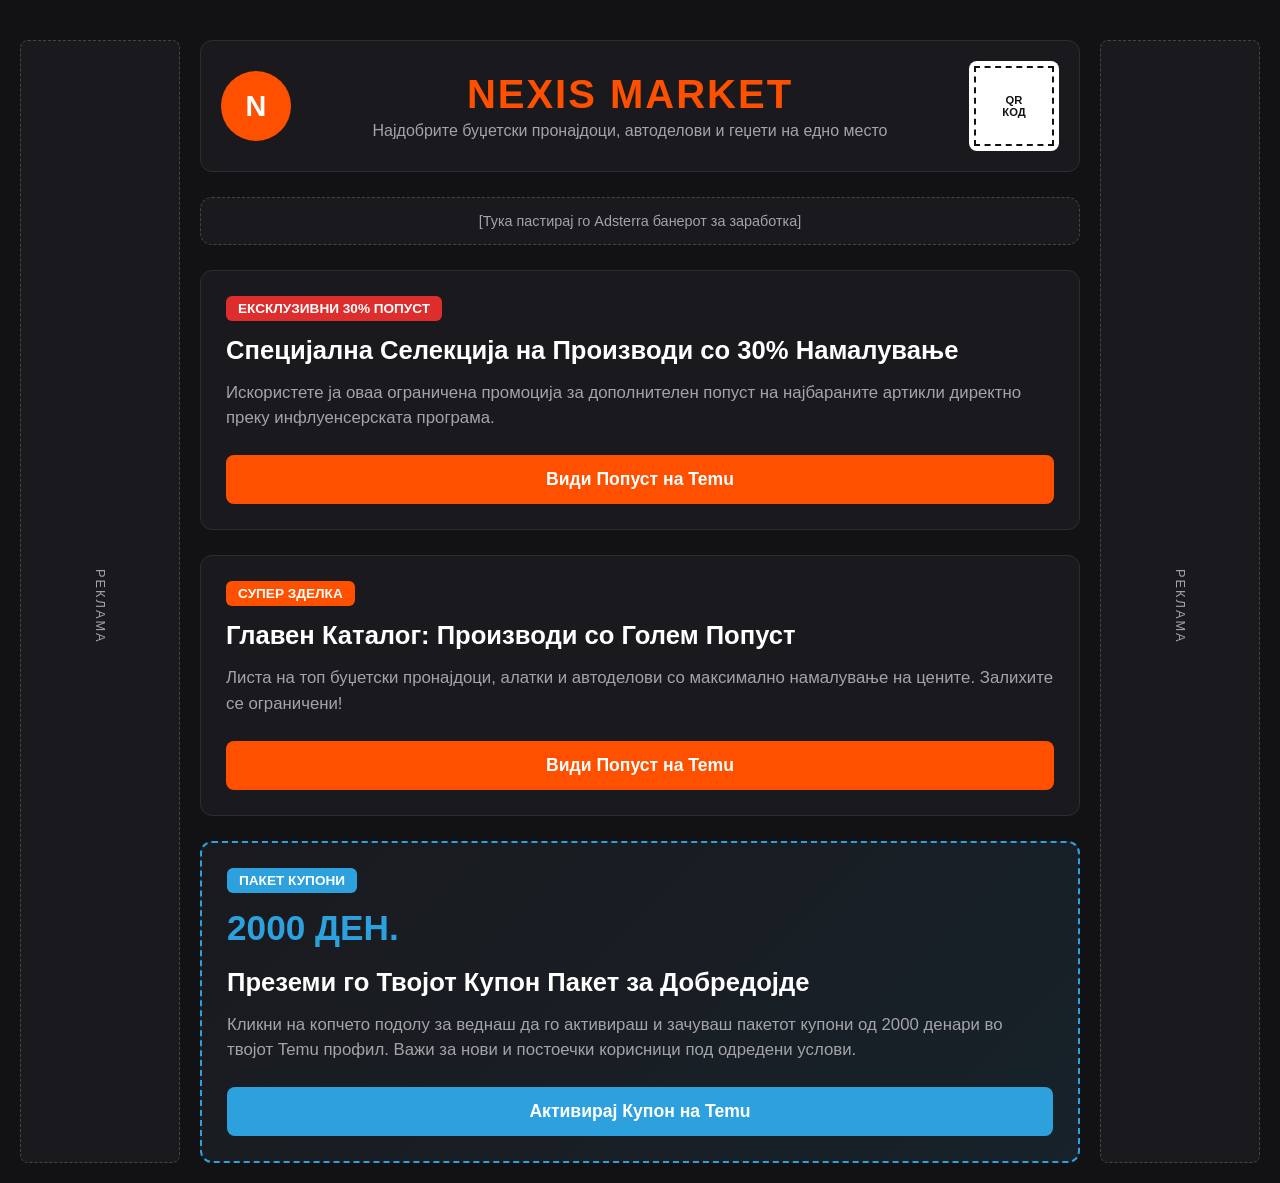
==== index.html @ d6c43f40 "Update index.html" ====
<!DOCTYPE html>
<html lang="mk">
<head>
    <meta charset="UTF-8">
    <meta name="viewport" content="width=device-width, initial-scale=1.0">
    <title>Nexis Market | Најдобрите Буџетски Зделки</title>
    <style>
        * { box-sizing: border-box; margin: 0; padding: 0; font-family: 'Segoe UI', Tahoma, Geneva, Verdana, sans-serif; }
        body { background-color: #121214; color: #ffffff; padding: 20px; display: flex; flex-direction: column; align-items: center; }
        
        /* Главна мрежа според скицата (Лево Реклама - Средина Содржина - Десно Реклама) */
        .page-layout { display: grid; grid-template-columns: 160px 1fr 160px; max-width: 1300px; width: 100%; gap: 20px; margin-top: 20px; }
        
        /* Странични реклами (Vertical Skyscraper) */
        .side-ad { width: 160px; min-height: 600px; background-color: #1a1a1e; border: 1px dashed #444; border-radius: 8px; display: flex; justify-content: center; padding-top: 20px; }
        .side-ad-title { color: #a4a4a8; font-size: 0.8rem; text-transform: uppercase; letter-spacing: 2px; writing-mode: vertical-rl; text-orientation: mixed; margin-bottom: 10px; align-self: center; }

        /* Централен контејнер */
        .main-content { display: flex; flex-direction: column; gap: 25px; }

        /* Хедер Секција (Лого - Текст - QR Код) */
        header { display: flex; justify-content: space-between; align-items: center; background-color: #1a1a1e; padding: 20px; border-radius: 12px; border: 1px solid #2c2c35; }
        .logo-placeholder { width: 70px; height: 70px; background-color: #ff5000; border-radius: 50%; display: flex; justify-content: center; align-items: center; font-size: 1.8rem; font-weight: bold; color: white; }
        .header-text { text-align: center; flex-grow: 1; padding: 0 20px; }
        .header-text h1 { font-size: 2.5rem; color: #ff5000; font-weight: bold; letter-spacing: 2px; }
        .header-text p { color: #a4a4a8; margin-top: 5px; font-size: 1rem; }
        .qr-placeholder { width: 90px; height: 90px; background-color: #fff; border-radius: 8px; display: flex; flex-direction: column; justify-content: center; align-items: center; padding: 5px; cursor: pointer; }
        .qr-box { width: 100%; height: 100%; border: 2px dashed #121214; display: flex; justify-content: center; align-items: center; color: #121214; font-size: 0.7rem; font-weight: bold; text-align: center; }

        /* Секција за Хоризонтален Банер под Хедерот */
        .top-banner-space { width: 100%; background-color: #1a1a1e; border: 1px dashed #444; border-radius: 12px; padding: 15px; text-align: center; color: #a4a4a8; font-size: 0.9rem; }

        /* Картички за Производи и Промоции */
        .promo-card { background-color: #1a1a1e; border-radius: 12px; border: 1px solid #2c2c35; overflow: hidden; transition: transform 0.2s, border-color 0.2s; display: flex; flex-direction: column; }
        .promo-card:hover { transform: translateY(-3px); border-color: #ff5000; }
        .promo-body { padding: 25px; display: flex; flex-direction: column; gap: 15px; }
        
        .badge-30 { background-color: #de2d2d; color: white; padding: 5px 12px; font-weight: bold; border-radius: 6px; align-self: flex-start; text-transform: uppercase; font-size: 0.85rem; }
        .badge-hot { background-color: #ff5000; color: white; padding: 5px 12px; font-weight: bold; border-radius: 6px; align-self: flex-start; text-transform: uppercase; font-size: 0.85rem; }
        .badge-coupon { background-color: #2da1de; color: white; padding: 5px 12px; font-weight: bold; border-radius: 6px; align-self: flex-start; text-transform: uppercase; font-size: 0.85rem; }

        .promo-title { font-size: 1.6rem; font-weight: bold; color: #ffffff; }
        .promo-desc { color: #a4a4a8; font-size: 1.05rem; line-height: 1.5; }
        
        .btn-temu { display: block; text-align: center; background-color: #ff5000; color: white; text-decoration: none; padding: 14px; border-radius: 8px; font-weight: bold; font-size: 1.1rem; transition: background 0.2s; margin-top: 10px; }
        .btn-temu:hover { background-color: #e04500; }

        /* Купон Секција Специјален Стил */
        .coupon-box { border: 2px dashed #2da1de; background: linear-gradient(135deg, #1a1a1e 0%, #17222a 100%); }
        .coupon-amount { font-size: 2.2rem; color: #2da1de; font-weight: bold; margin-bottom: 5px; }

        /* Респонзивност за мобилни уреди */
        @media (max-width: 900px) {
            .page-layout { grid-template-columns: 1fr; }
            .side-ad { display: none; }
            header { flex-direction: column; gap: 15px; text-align: center; }
        }
    </style>
</head>
<body>

    <div class="page-layout">

        <!-- ЛЕВА РЕКЛАМА (Пастирај 160x600 Adsterra код тука) -->
        <div class="side-ad">
            <div class="side-ad-title">РЕКЛАМА</div>
            <!-- ТУКА СТАВИ ЛЕВА РЕКЛАМА ОД ADSTERRA -->
        </div>

        <!-- ЦЕНТРАЛЕН ДЕЛ СО ТВОИТЕ ПРОМОЦИИ -->
        <div class="main-content">
            
            <!-- ХЕДЕР (ЛОГО, НАСЛОВ, QR КОД) -->
            <header>
                <div class="logo-placeholder">N</div>
                <div class="header-text">
                    <h1>NEXIS MARKET</h1>
                    <p>Најдобрите буџетски пронајдоци, автоделови и геџети на едно место</p>
                </div>
                <div class="qr-placeholder" title="Скенирај со телефон">
                    <div class="qr-box">QR<br>КОД</div>
                </div>
            </header>

            <!-- ГОРЕН ХОРИЗОНТАЛЕН БАНЕР (Твојот 300x250 или уште подобро некој нов 728x90) -->
            <div class="top-banner-space">
                <p>[Тука пастирај го Adsterra банерот за заработка]</p>
                <!-- Ако сакаш, тука можеш да го пастираш твојот 300x250 банер што ми го прати претходно -->
            </div>

            <!-- 1. ПРОИЗВОД СО 30% ПОПУСТ -->
            <div class="promo-card">
                <div class="promo-body">
                    <span class="badge-30">Ексклузивни 30% Попуст</span>
                    <h2 class="promo-title">Специјална Селекција на Производи со 30% Намалување</h2>
                    <p class="promo-desc">Искористете ја оваа ограничена промоција за дополнителен попуст на најбараните артикли директно преку инфлуенсерската програма.</p>
                    <a href="https://temu.to/k/e9hi8f5cd44" target="_blank" class="btn-temu">Види Попуст на Temu</a>
                </div>
            </div>

            <!-- 2. ПРОИЗВОДИ СО ГОЛЕМ ПОПУСТ -->
            <div class="promo-card">
                <div class="promo-body">
                    <span class="badge-hot">Супер Зделка</span>
                    <h2 class="promo-title">Главен Каталог: Производи со Голем Попуст</h2>
                    <p class="promo-desc">Листа на топ буџетски пронајдоци, алатки и автоделови со максимално намалување на цените. Залихите се ограничени!</p>
                    <a href="https://temu.to/k/erouig5xth2" target="_blank" class="btn-temu">Види Попуст на Temu</a>
                </div>
            </div>

            <!-- 3. КУПОН ОД 2000 ДЕНАРИ -->
            <div class="promo-card coupon-box">
                <div class="promo-body">
                    <span class="badge-coupon">Пакет Купони</span>
                    <div class="coupon-amount">2000 ДЕН.</div>
                    <h2 class="promo-title">Преземи го Твојот Купон Пакет за Добредојде</h2>
                    <p class="promo-desc">Кликни на копчето подолу за веднаш да го активираш и зачуваш пакетот купони од 2000 денари во твојот Temu профил. Важи за нови и постоечки корисници под одредени услови.</p>
                    <a href="https://temu.to/k/evn2o6ohc6a" target="_blank" class="btn-temu" style="background-color: #2da1de;">Активирај Купон на Temu</a>
                </div>
            </div>

        </div>

        <!-- ДЕСНА РЕКЛАМА (Пастирај 160x600 Adsterra код тука) -->
        <div class="side-ad">
            <div class="side-ad-title">РЕКЛАМА</div>
            <!-- ТУКА СТАВИ ДЕСНА РЕКЛАМА ОД ADSTERRA -->
        </div>

    </div>

</body>
</html>
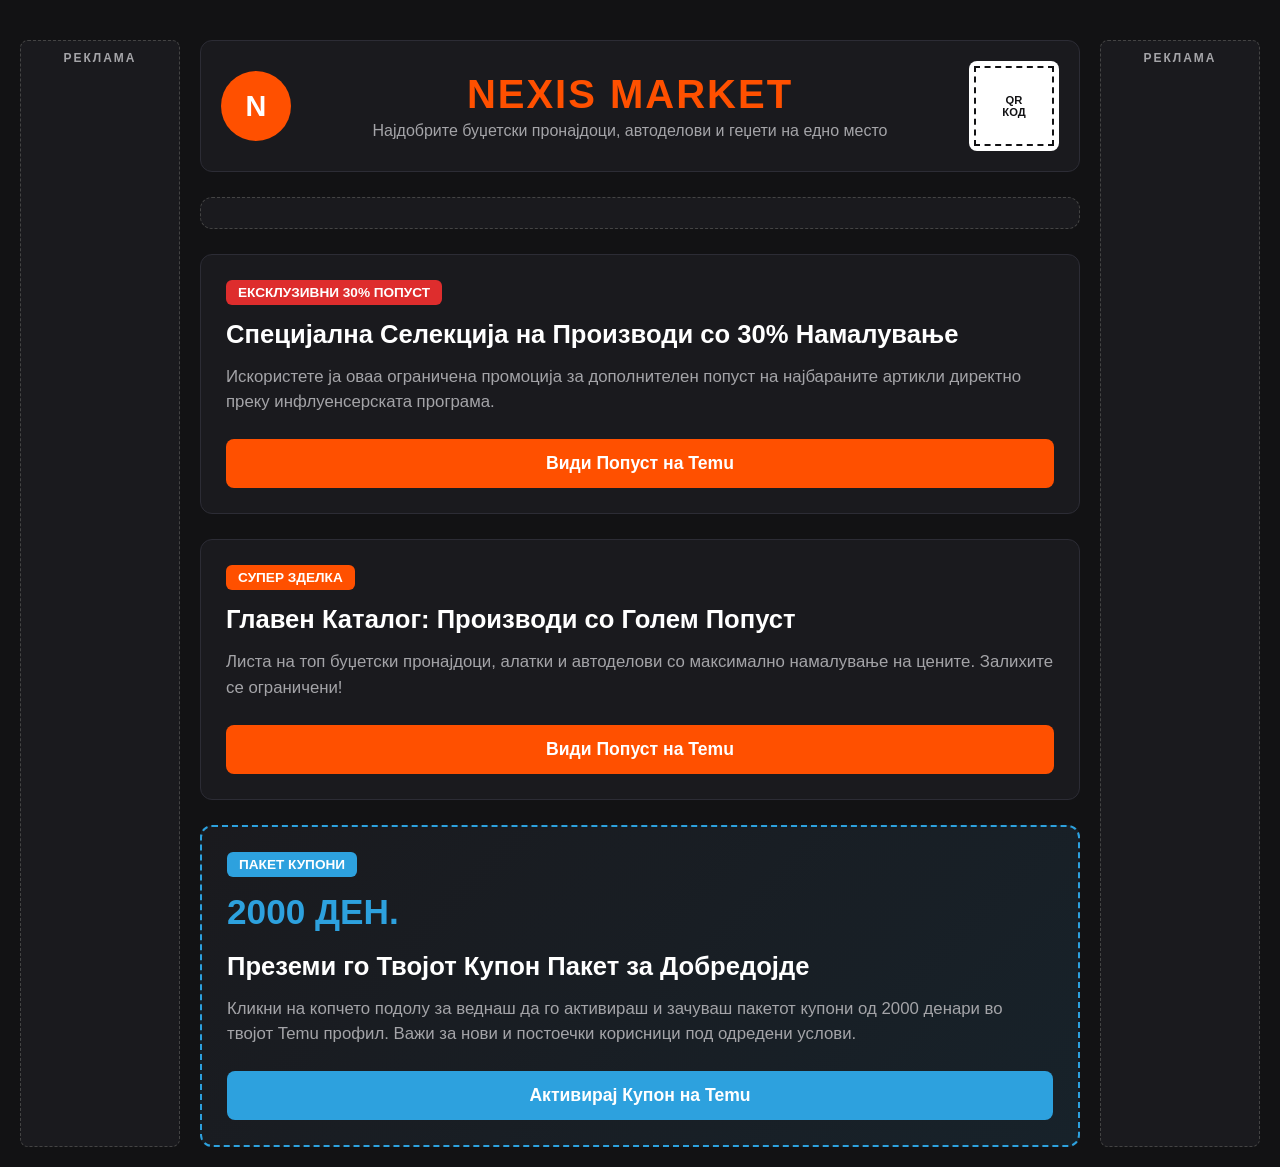
==== commit 0e6c45af: "Update index.html" ====
--- a/index.html
+++ b/index.html
@@ -8,12 +8,12 @@
         * { box-sizing: border-box; margin: 0; padding: 0; font-family: 'Segoe UI', Tahoma, Geneva, Verdana, sans-serif; }
         body { background-color: #121214; color: #ffffff; padding: 20px; display: flex; flex-direction: column; align-items: center; }
         
-        /* Главна мрежа според скицата (Лево Реклама - Средина Содржина - Десно Реклама) */
+        /* Главна мрежа (Лево Реклама - Средина Содржина - Десно Реклама) */
         .page-layout { display: grid; grid-template-columns: 160px 1fr 160px; max-width: 1300px; width: 100%; gap: 20px; margin-top: 20px; }
         
-        /* Странични реклами (Vertical Skyscraper) */
-        .side-ad { width: 160px; min-height: 600px; background-color: #1a1a1e; border: 1px dashed #444; border-radius: 8px; display: flex; justify-content: center; padding-top: 20px; }
-        .side-ad-title { color: #a4a4a8; font-size: 0.8rem; text-transform: uppercase; letter-spacing: 2px; writing-mode: vertical-rl; text-orientation: mixed; margin-bottom: 10px; align-self: center; }
+        /* Странични реклами */
+        .side-ad { width: 160px; min-height: 300px; background-color: #1a1a1e; border: 1px dashed #444; border-radius: 8px; display: flex; flex-direction: column; align-items: center; padding: 10px 0; }
+        .side-ad-title { color: #a4a4a8; font-size: 0.75rem; text-transform: uppercase; letter-spacing: 2px; margin-bottom: 10px; font-weight: bold; }
 
         /* Централен контејнер */
         .main-content { display: flex; flex-direction: column; gap: 25px; }
@@ -61,10 +61,19 @@
 
     <div class="page-layout">
 
-        <!-- ЛЕВА РЕКЛАМА (Пастирај 160x600 Adsterra код тука) -->
+        <!-- ЛЕВА РЕКЛАМА (160x300) -->
         <div class="side-ad">
             <div class="side-ad-title">РЕКЛАМА</div>
-            <!-- ТУКА СТАВИ ЛЕВА РЕКЛАМА ОД ADSTERRA -->
+            <script>
+                atOptions = {
+                    'key' : '50c36c4341c67f6776a26a78b0d38a5a',
+                    'format' : 'iframe',
+                    'height' : 300,
+                    'width' : 160,
+                    'params' : {}
+                };
+            </script>
+            <script src="https://www.highperformanceformat.com/50c36c4341c67f6776a26a78b0d38a5a/invoke.js"></script>
         </div>
 
         <!-- ЦЕНТРАЛЕН ДЕЛ СО ТВОИТЕ ПРОМОЦИИ -->
@@ -82,10 +91,18 @@
                 </div>
             </header>
 
-            <!-- ГОРЕН ХОРИЗОНТАЛЕН БАНЕР (Твојот 300x250 или уште подобро некој нов 728x90) -->
+            <!-- ГОРЕН ХОРИЗОНТАЛЕН БАНЕР (Твојот стар 300x250 банер) -->
             <div class="top-banner-space">
-                <p>[Тука пастирај го Adsterra банерот за заработка]</p>
-                <!-- Ако сакаш, тука можеш да го пастираш твојот 300x250 банер што ми го прати претходно -->
+                <script>
+                    atOptions = {
+                        'key' : '77e0321e20f155e33fae6f46d18e6517',
+                        'format' : 'iframe',
+                        'height' : 250,
+                        'width' : 300,
+                        'params' : {}
+                    };
+                </script>
+                <script src="https://www.highperformanceformat.com/77e0321e20f155e33fae6f46d18e6517/invoke.js"></script>
             </div>
 
             <!-- 1. ПРОИЗВОД СО 30% ПОПУСТ -->
@@ -121,10 +138,19 @@
 
         </div>
 
-        <!-- ДЕСНА РЕКЛАМА (Пастирај 160x600 Adsterra код тука) -->
+        <!-- ДЕСНА РЕКЛАМА (160x300) -->
         <div class="side-ad">
             <div class="side-ad-title">РЕКЛАМА</div>
-            <!-- ТУКА СТАВИ ДЕСНА РЕКЛАМА ОД ADSTERRA -->
+            <script>
+                atOptions = {
+                    'key' : '50c36c4341c67f6776a26a78b0d38a5a',
+                    'format' : 'iframe',
+                    'height' : 300,
+                    'width' : 160,
+                    'params' : {}
+                };
+            </script>
+            <script src="https://www.highperformanceformat.com/50c36c4341c67f6776a26a78b0d38a5a/invoke.js"></script>
         </div>
 
     </div>
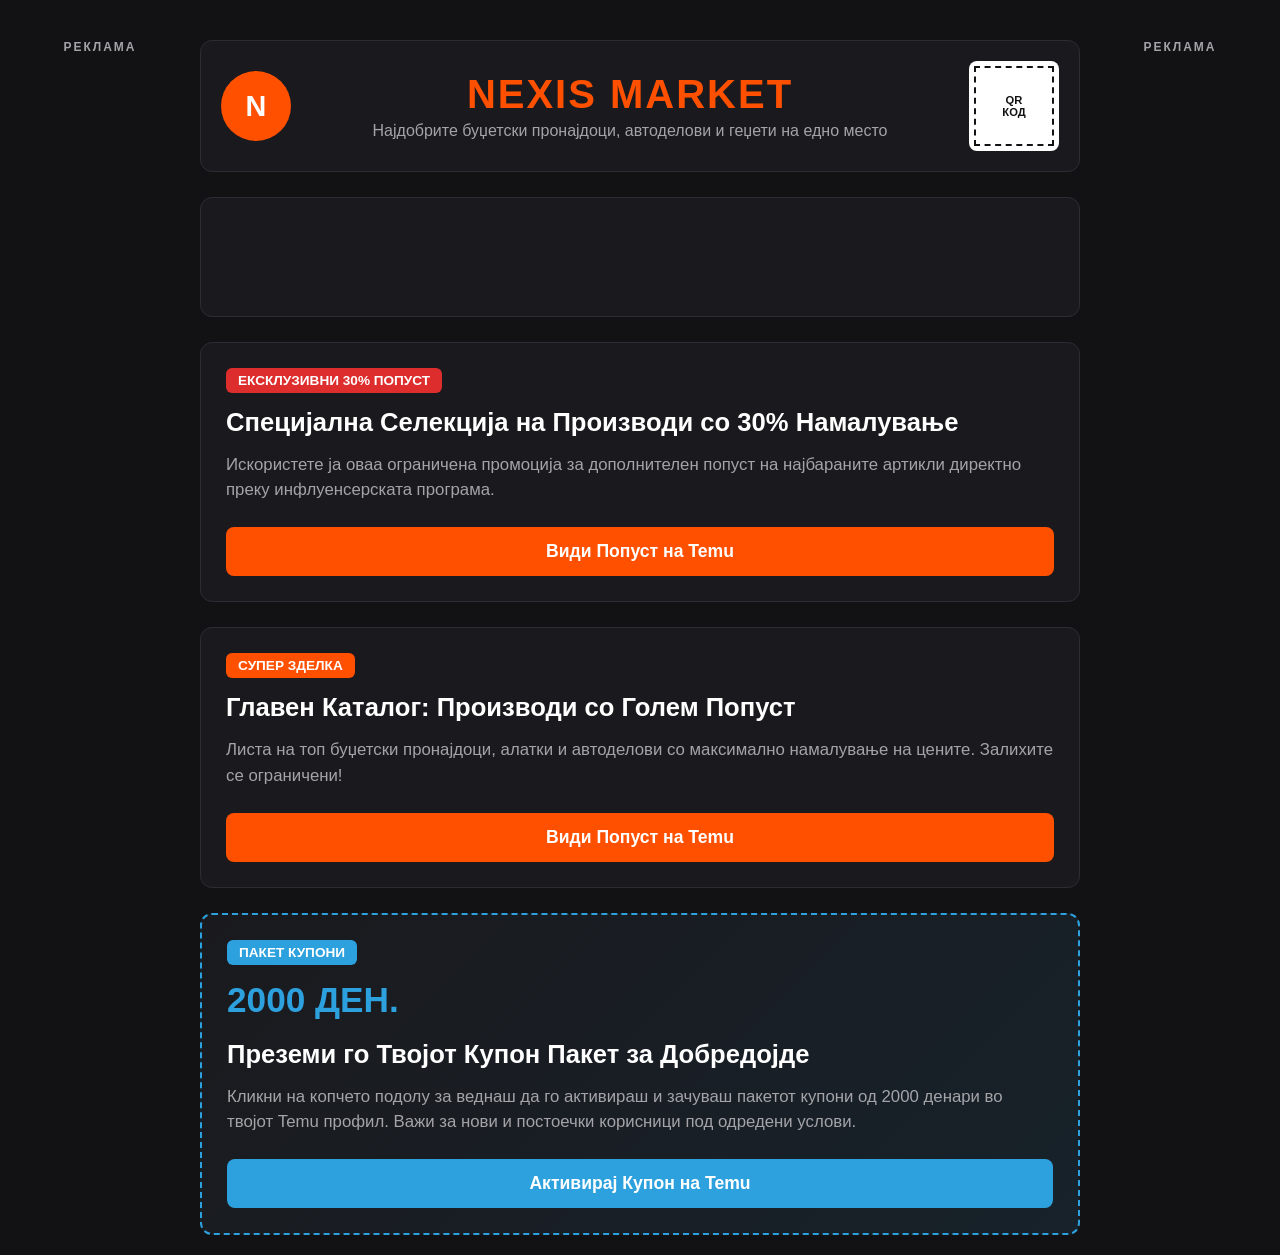
==== commit e2c6a3ce: "Update index.html" ====
--- a/index.html
+++ b/index.html
@@ -11,9 +11,9 @@
         /* Главна мрежа (Лево Реклама - Средина Содржина - Десно Реклама) */
         .page-layout { display: grid; grid-template-columns: 160px 1fr 160px; max-width: 1300px; width: 100%; gap: 20px; margin-top: 20px; }
         
-        /* Странични реклами */
-        .side-ad { width: 160px; min-height: 300px; background-color: #1a1a1e; border: 1px dashed #444; border-radius: 8px; display: flex; flex-direction: column; align-items: center; padding: 10px 0; }
-        .side-ad-title { color: #a4a4a8; font-size: 0.75rem; text-transform: uppercase; letter-spacing: 2px; margin-bottom: 10px; font-weight: bold; }
+        /* Странични реклами со повеќе банери нанижани до долу */
+        .side-ad { width: 160px; display: flex; flex-direction: column; gap: 15px; align-items: center; }
+        .side-ad-title { color: #a4a4a8; font-size: 0.75rem; text-transform: uppercase; letter-spacing: 2px; font-weight: bold; text-align: center; margin-bottom: 5px; }
 
         /* Централен контејнер */
         .main-content { display: flex; flex-direction: column; gap: 25px; }
@@ -27,8 +27,8 @@
         .qr-placeholder { width: 90px; height: 90px; background-color: #fff; border-radius: 8px; display: flex; flex-direction: column; justify-content: center; align-items: center; padding: 5px; cursor: pointer; }
         .qr-box { width: 100%; height: 100%; border: 2px dashed #121214; display: flex; justify-content: center; align-items: center; color: #121214; font-size: 0.7rem; font-weight: bold; text-align: center; }
 
-        /* Секција за Хоризонтален Банер под Хедерот */
-        .top-banner-space { width: 100%; background-color: #1a1a1e; border: 1px dashed #444; border-radius: 12px; padding: 15px; text-align: center; color: #a4a4a8; font-size: 0.9rem; }
+        /* Секција за Новиот Хоризонтален Банер 728x90 во средина */
+        .top-banner-space { width: 100%; display: flex; justify-content: center; align-items: center; background-color: #1a1a1e; border: 1px solid #2c2c35; border-radius: 12px; padding: 15px; min-height: 120px; }
 
         /* Картички за Производи и Промоции */
         .promo-card { background-color: #1a1a1e; border-radius: 12px; border: 1px solid #2c2c35; overflow: hidden; transition: transform 0.2s, border-color 0.2s; display: flex; flex-direction: column; }
@@ -61,17 +61,19 @@
 
     <div class="page-layout">
 
-        <!-- ЛЕВА РЕКЛАМА (160x300) -->
+        <!-- ЛЕВА СТРАНА: РЕКЛАМИ НАНИЖАНИ ДО ДОЛУ -->
         <div class="side-ad">
             <div class="side-ad-title">РЕКЛАМА</div>
+            
+            <!-- Банер 1 (160x300) -->
             <script>
-                atOptions = {
-                    'key' : '50c36c4341c67f6776a26a78b0d38a5a',
-                    'format' : 'iframe',
-                    'height' : 300,
-                    'width' : 160,
-                    'params' : {}
-                };
+                atOptions = { 'key' : '50c36c4341c67f6776a26a78b0d38a5a', 'format' : 'iframe', 'height' : 300, 'width' : 160, 'params' : {} };
+            </script>
+            <script src="https://www.highperformanceformat.com/50c36c4341c67f6776a26a78b0d38a5a/invoke.js"></script>
+
+            <!-- Банер 2 (160x300) пополнува подолу -->
+            <script>
+                atOptions = { 'key' : '50c36c4341c67f6776a26a78b0d38a5a', 'format' : 'iframe', 'height' : 300, 'width' : 160, 'params' : {} };
             </script>
             <script src="https://www.highperformanceformat.com/50c36c4341c67f6776a26a78b0d38a5a/invoke.js"></script>
         </div>
@@ -91,18 +93,18 @@
                 </div>
             </header>
 
-            <!-- ГОРЕН ХОРИЗОНТАЛЕН БАНЕР (Твојот стар 300x250 банер) -->
+            <!-- ГОРЕН ХОРИЗОНТАЛЕН БАНЕР НА СРЕДИНА (Нов 728x90) -->
             <div class="top-banner-space">
                 <script>
                     atOptions = {
-                        'key' : '77e0321e20f155e33fae6f46d18e6517',
+                        'key' : 'cee42c9999fb1c02da45ee203be8d7da',
                         'format' : 'iframe',
-                        'height' : 250,
-                        'width' : 300,
+                        'height' : 90,
+                        'width' : 728,
                         'params' : {}
                     };
                 </script>
-                <script src="https://www.highperformanceformat.com/77e0321e20f155e33fae6f46d18e6517/invoke.js"></script>
+                <script src="https://www.highperformanceformat.com/cee42c9999fb1c02da45ee203be8d7da/invoke.js"></script>
             </div>
 
             <!-- 1. ПРОИЗВОД СО 30% ПОПУСТ -->
@@ -138,17 +140,19 @@
 
         </div>
 
-        <!-- ДЕСНА РЕКЛАМА (160x300) -->
+        <!-- ДЕСНА СТРАНА: РЕКЛАМИ НАНИЖАНИ ДО ДОЛУ -->
         <div class="side-ad">
             <div class="side-ad-title">РЕКЛАМА</div>
+            
+            <!-- Банер 1 (160x300) -->
             <script>
-                atOptions = {
-                    'key' : '50c36c4341c67f6776a26a78b0d38a5a',
-                    'format' : 'iframe',
-                    'height' : 300,
-                    'width' : 160,
-                    'params' : {}
-                };
+                atOptions = { 'key' : '50c36c4341c67f6776a26a78b0d38a5a', 'format' : 'iframe', 'height' : 300, 'width' : 160, 'params' : {} };
+            </script>
+            <script src="https://www.highperformanceformat.com/50c36c4341c67f6776a26a78b0d38a5a/invoke.js"></script>
+
+            <!-- Банер 2 (160x300) пополнува подолу -->
+            <script>
+                atOptions = { 'key' : '50c36c4341c67f6776a26a78b0d38a5a', 'format' : 'iframe', 'height' : 300, 'width' : 160, 'params' : {} };
             </script>
             <script src="https://www.highperformanceformat.com/50c36c4341c67f6776a26a78b0d38a5a/invoke.js"></script>
         </div>
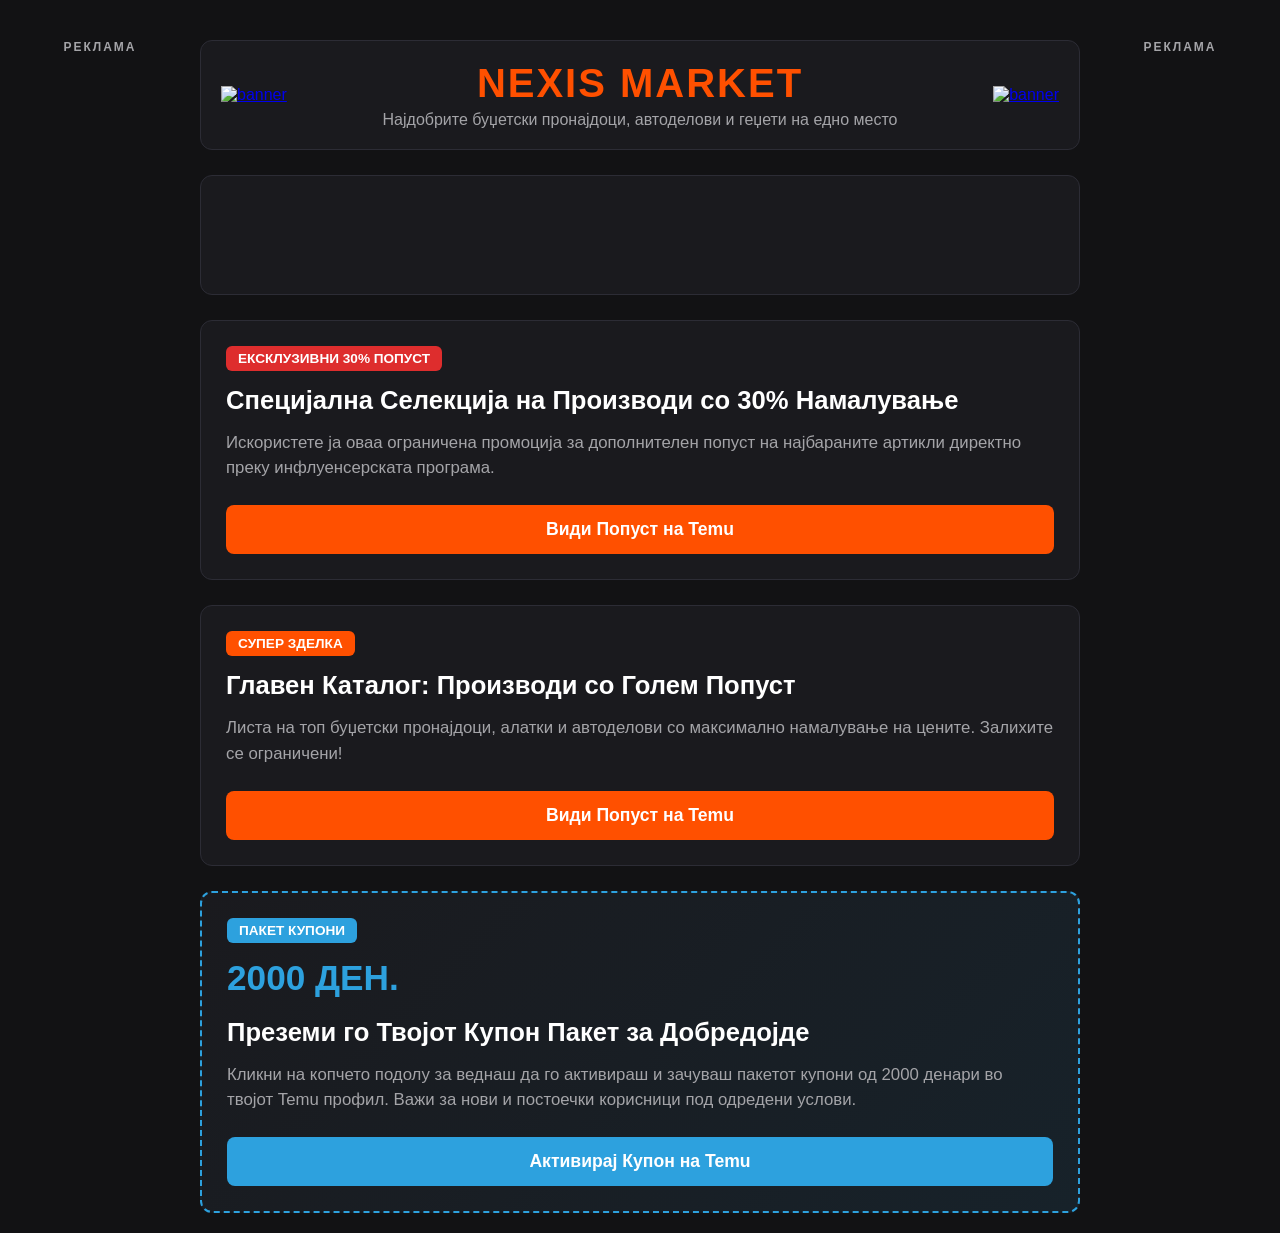
==== commit ee474254: "Update index.html" ====
--- a/index.html
+++ b/index.html
@@ -18,16 +18,13 @@
         /* Централен контејнер */
         .main-content { display: flex; flex-direction: column; gap: 25px; }
 
-        /* Хедер Секција (Лого - Текст - QR Код) */
+        /* Ажуриран Хедер со Реферални Банери */
         header { display: flex; justify-content: space-between; align-items: center; background-color: #1a1a1e; padding: 20px; border-radius: 12px; border: 1px solid #2c2c35; }
-        .logo-placeholder { width: 70px; height: 70px; background-color: #ff5000; border-radius: 50%; display: flex; justify-content: center; align-items: center; font-size: 1.8rem; font-weight: bold; color: white; }
         .header-text { text-align: center; flex-grow: 1; padding: 0 20px; }
         .header-text h1 { font-size: 2.5rem; color: #ff5000; font-weight: bold; letter-spacing: 2px; }
         .header-text p { color: #a4a4a8; margin-top: 5px; font-size: 1rem; }
-        .qr-placeholder { width: 90px; height: 90px; background-color: #fff; border-radius: 8px; display: flex; flex-direction: column; justify-content: center; align-items: center; padding: 5px; cursor: pointer; }
-        .qr-box { width: 100%; height: 100%; border: 2px dashed #121214; display: flex; justify-content: center; align-items: center; color: #121214; font-size: 0.7rem; font-weight: bold; text-align: center; }
 
-        /* Секција за Новиот Хоризонтален Банер 728x90 во средина */
+        /* Секција за Хоризонтален Банер 728x90 во средина */
         .top-banner-space { width: 100%; display: flex; justify-content: center; align-items: center; background-color: #1a1a1e; border: 1px solid #2c2c35; border-radius: 12px; padding: 15px; min-height: 120px; }
 
         /* Картички за Производи и Промоции */
@@ -61,39 +58,31 @@
 
     <div class="page-layout">
 
-        <!-- ЛЕВА СТРАНА: РЕКЛАМИ НАНИЖАНИ ДО ДОЛУ -->
         <div class="side-ad">
             <div class="side-ad-title">РЕКЛАМА</div>
-            
-            <!-- Банер 1 (160x300) -->
-            <script>
-                atOptions = { 'key' : '50c36c4341c67f6776a26a78b0d38a5a', 'format' : 'iframe', 'height' : 300, 'width' : 160, 'params' : {} };
-            </script>
+            <script> atOptions = { 'key' : '50c36c4341c67f6776a26a78b0d38a5a', 'format' : 'iframe', 'height' : 300, 'width' : 160, 'params' : {} }; </script>
             <script src="https://www.highperformanceformat.com/50c36c4341c67f6776a26a78b0d38a5a/invoke.js"></script>
-
-            <!-- Банер 2 (160x300) пополнува подолу -->
-            <script>
-                atOptions = { 'key' : '50c36c4341c67f6776a26a78b0d38a5a', 'format' : 'iframe', 'height' : 300, 'width' : 160, 'params' : {} };
-            </script>
+            <script> atOptions = { 'key' : '50c36c4341c67f6776a26a78b0d38a5a', 'format' : 'iframe', 'height' : 300, 'width' : 160, 'params' : {} }; </script>
+            <script src="https://www.highperformanceformat.com/50c36c4341c67f6776a26a78b0d38a5a/invoke.js"></script>
+            <script> atOptions = { 'key' : '50c36c4341c67f6776a26a78b0d38a5a', 'format' : 'iframe', 'height' : 300, 'width' : 160, 'params' : {} }; </script>
+            <script src="https://www.highperformanceformat.com/50c36c4341c67f6776a26a78b0d38a5a/invoke.js"></script>
+            <script> atOptions = { 'key' : '50c36c4341c67f6776a26a78b0d38a5a', 'format' : 'iframe', 'height' : 300, 'width' : 160, 'params' : {} }; </script>
             <script src="https://www.highperformanceformat.com/50c36c4341c67f6776a26a78b0d38a5a/invoke.js"></script>
         </div>
 
-        <!-- ЦЕНТРАЛЕН ДЕЛ СО ТВОИТЕ ПРОМОЦИИ -->
         <div class="main-content">
             
-            <!-- ХЕДЕР (ЛОГО, НАСЛОВ, QR КОД) -->
             <header>
-                <div class="logo-placeholder">N</div>
+                <a href="https://beta.publishers.adsterra.com/referral/LyPKXSCKms" rel="nofollow"><img alt="banner" src="https://landings-cdn.adsterratech.com/referralBanners/png/120%20x%2060%20px.png" /></a>
+
                 <div class="header-text">
                     <h1>NEXIS MARKET</h1>
                     <p>Најдобрите буџетски пронајдоци, автоделови и геџети на едно место</p>
                 </div>
-                <div class="qr-placeholder" title="Скенирај со телефон">
-                    <div class="qr-box">QR<br>КОД</div>
-                </div>
+
+                <a href="https://beta.publishers.adsterra.com/referral/LyPKXSCKms" rel="nofollow"><img alt="banner" src="https://landings-cdn.adsterratech.com/referralBanners/png/120%20x%2060%20px.png" /></a>
             </header>
 
-            <!-- ГОРЕН ХОРИЗОНТАЛЕН БАНЕР НА СРЕДИНА (Нов 728x90) -->
             <div class="top-banner-space">
                 <script>
                     atOptions = {
@@ -107,7 +96,6 @@
                 <script src="https://www.highperformanceformat.com/cee42c9999fb1c02da45ee203be8d7da/invoke.js"></script>
             </div>
 
-            <!-- 1. ПРОИЗВОД СО 30% ПОПУСТ -->
             <div class="promo-card">
                 <div class="promo-body">
                     <span class="badge-30">Ексклузивни 30% Попуст</span>
@@ -117,7 +105,6 @@
                 </div>
             </div>
 
-            <!-- 2. ПРОИЗВОДИ СО ГОЛЕМ ПОПУСТ -->
             <div class="promo-card">
                 <div class="promo-body">
                     <span class="badge-hot">Супер Зделка</span>
@@ -127,7 +114,6 @@
                 </div>
             </div>
 
-            <!-- 3. КУПОН ОД 2000 ДЕНАРИ -->
             <div class="promo-card coupon-box">
                 <div class="promo-body">
                     <span class="badge-coupon">Пакет Купони</span>
@@ -140,20 +126,15 @@
 
         </div>
 
-        <!-- ДЕСНА СТРАНА: РЕКЛАМИ НАНИЖАНИ ДО ДОЛУ -->
         <div class="side-ad">
             <div class="side-ad-title">РЕКЛАМА</div>
-            
-            <!-- Банер 1 (160x300) -->
-            <script>
-                atOptions = { 'key' : '50c36c4341c67f6776a26a78b0d38a5a', 'format' : 'iframe', 'height' : 300, 'width' : 160, 'params' : {} };
-            </script>
+            <script> atOptions = { 'key' : '50c36c4341c67f6776a26a78b0d38a5a', 'format' : 'iframe', 'height' : 300, 'width' : 160, 'params' : {} }; </script>
             <script src="https://www.highperformanceformat.com/50c36c4341c67f6776a26a78b0d38a5a/invoke.js"></script>
-
-            <!-- Банер 2 (160x300) пополнува подолу -->
-            <script>
-                atOptions = { 'key' : '50c36c4341c67f6776a26a78b0d38a5a', 'format' : 'iframe', 'height' : 300, 'width' : 160, 'params' : {} };
-            </script>
+            <script> atOptions = { 'key' : '50c36c4341c67f6776a26a78b0d38a5a', 'format' : 'iframe', 'height' : 300, 'width' : 160, 'params' : {} }; </script>
+            <script src="https://www.highperformanceformat.com/50c36c4341c67f6776a26a78b0d38a5a/invoke.js"></script>
+            <script> atOptions = { 'key' : '50c36c4341c67f6776a26a78b0d38a5a', 'format' : 'iframe', 'height' : 300, 'width' : 160, 'params' : {} }; </script>
+            <script src="https://www.highperformanceformat.com/50c36c4341c67f6776a26a78b0d38a5a/invoke.js"></script>
+            <script> atOptions = { 'key' : '50c36c4341c67f6776a26a78b0d38a5a', 'format' : 'iframe', 'height' : 300, 'width' : 160, 'params' : {} }; </script>
             <script src="https://www.highperformanceformat.com/50c36c4341c67f6776a26a78b0d38a5a/invoke.js"></script>
         </div>
 
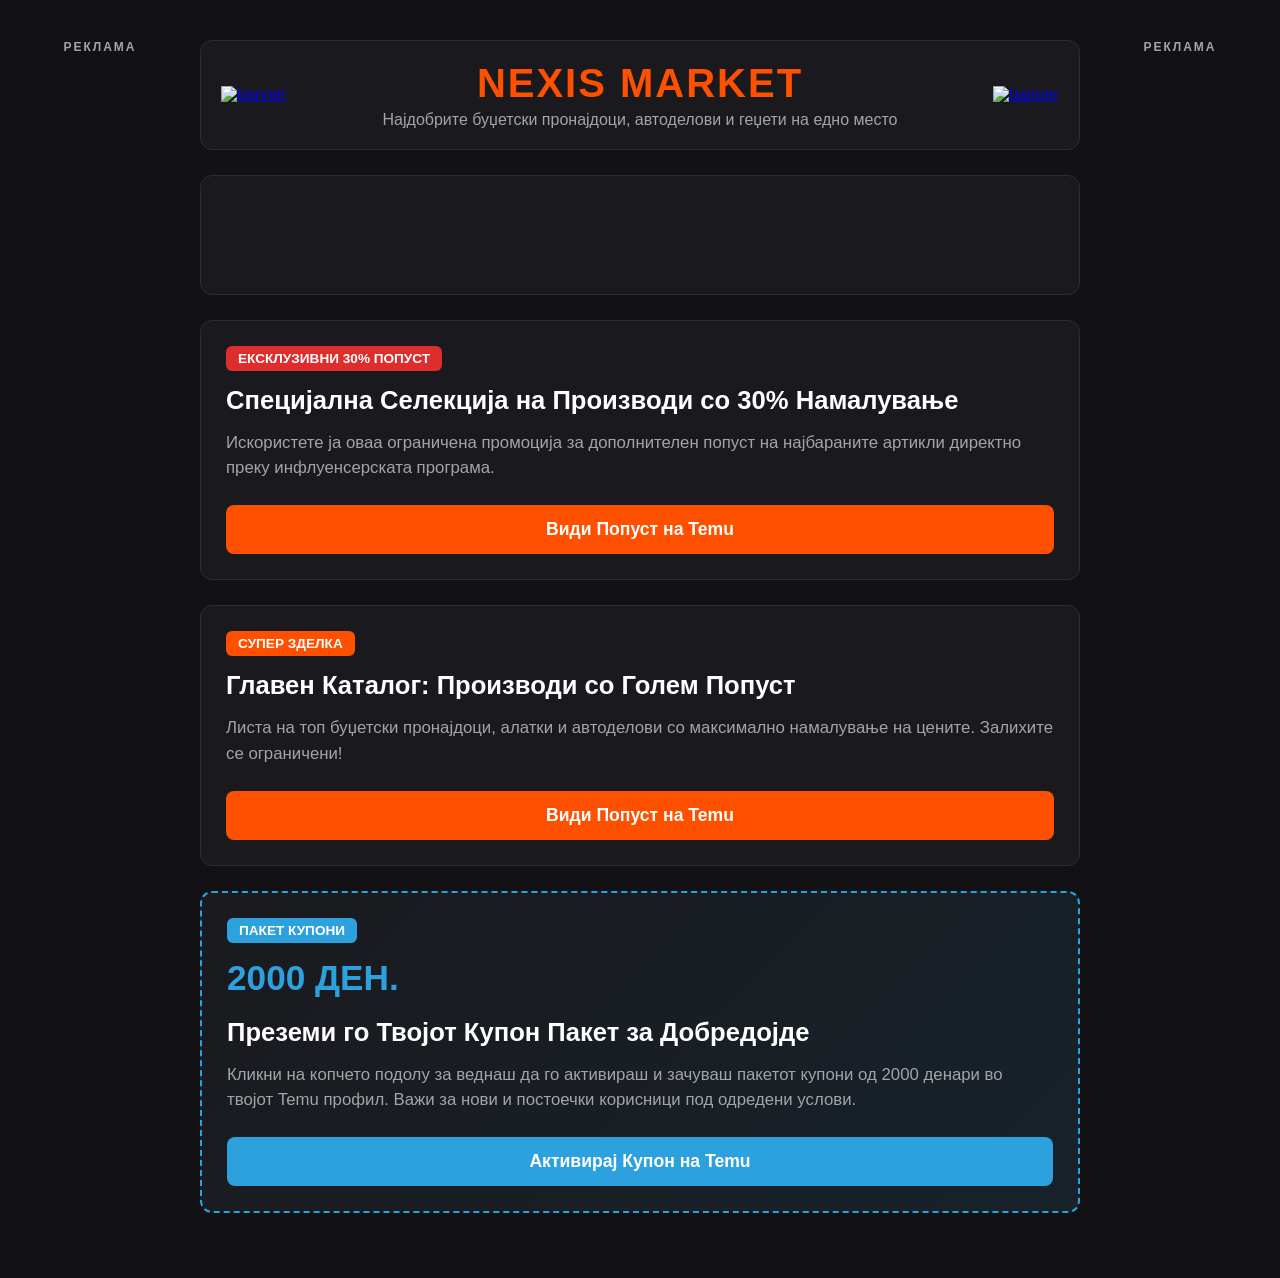
==== commit 6731b593: "Update index.html" ====
--- a/index.html
+++ b/index.html
@@ -73,6 +73,7 @@
         <div class="main-content">
             
             <header>
+                <!-- ЛЕВ РЕФЕРАЛЕН БАНЕР -->
                 <a href="https://beta.publishers.adsterra.com/referral/LyPKXSCKms" rel="nofollow"><img alt="banner" src="https://landings-cdn.adsterratech.com/referralBanners/png/120%20x%2060%20px.png" /></a>
 
                 <div class="header-text">
@@ -80,6 +81,7 @@
                     <p>Најдобрите буџетски пронајдоци, автоделови и геџети на едно место</p>
                 </div>
 
+                <!-- ДЕСЕН РЕФЕРАЛЕН БАНЕР -->
                 <a href="https://beta.publishers.adsterra.com/referral/LyPKXSCKms" rel="nofollow"><img alt="banner" src="https://landings-cdn.adsterratech.com/referralBanners/png/120%20x%2060%20px.png" /></a>
             </header>
 
@@ -124,6 +126,20 @@
                 </div>
             </div>
 
+            <!-- НОВА РЕКЛАМА ДОДАДЕНА НА КРАЈ -->
+            <div style="width: 100%; display: flex; justify-content: center; margin-top: 20px;">
+                <script>
+                    atOptions = {
+                        'key' : 'cee42c9999fb1c02da45ee203be8d7da',
+                        'format' : 'iframe',
+                        'height' : 90,
+                        'width' : 728,
+                        'params' : {}
+                    };
+                </script>
+                <script src="https://www.highperformanceformat.com/cee42c9999fb1c02da45ee203be8d7da/invoke.js"></script>
+            </div>
+
         </div>
 
         <div class="side-ad">
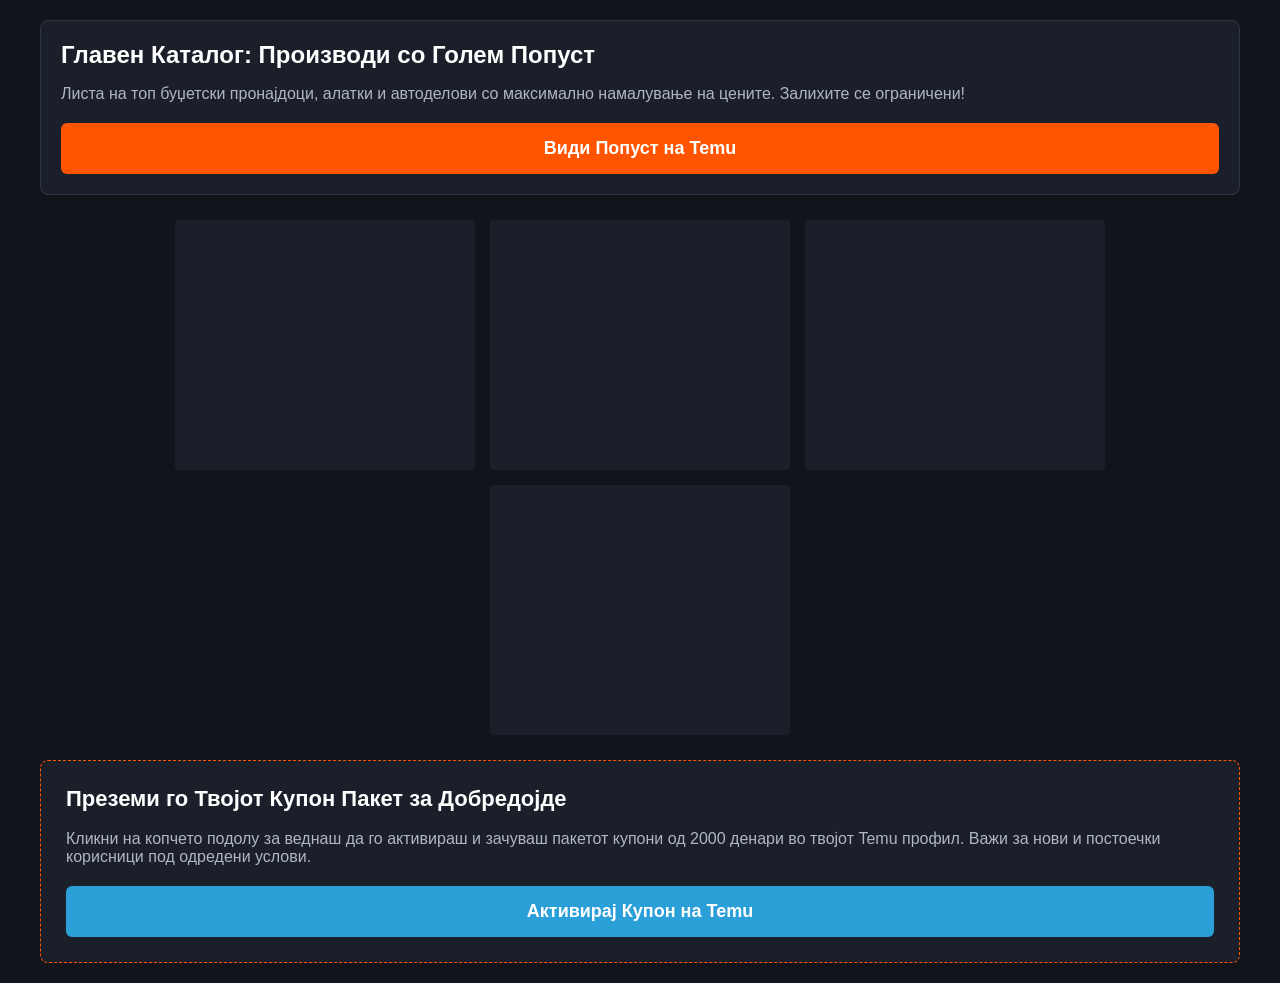
==== commit a0f50719: "Update index.html" ====
--- a/index.html
+++ b/index.html
@@ -3,155 +3,171 @@
 <head>
     <meta charset="UTF-8">
     <meta name="viewport" content="width=device-width, initial-scale=1.0">
-    <title>Nexis Market | Најдобрите Буџетски Зделки</title>
+    <title>Nexis Market | Најдобрите Буџетски Пронајдоци</title>
     <style>
-        * { box-sizing: border-box; margin: 0; padding: 0; font-family: 'Segoe UI', Tahoma, Geneva, Verdana, sans-serif; }
-        body { background-color: #121214; color: #ffffff; padding: 20px; display: flex; flex-direction: column; align-items: center; }
-        
-        /* Главна мрежа (Лево Реклама - Средина Содржина - Десно Реклама) */
-        .page-layout { display: grid; grid-template-columns: 160px 1fr 160px; max-width: 1300px; width: 100%; gap: 20px; margin-top: 20px; }
-        
-        /* Странични реклами со повеќе банери нанижани до долу */
-        .side-ad { width: 160px; display: flex; flex-direction: column; gap: 15px; align-items: center; }
-        .side-ad-title { color: #a4a4a8; font-size: 0.75rem; text-transform: uppercase; letter-spacing: 2px; font-weight: bold; text-align: center; margin-bottom: 5px; }
-
-        /* Централен контејнер */
-        .main-content { display: flex; flex-direction: column; gap: 25px; }
-
-        /* Ажуриран Хедер со Реферални Банери */
-        header { display: flex; justify-content: space-between; align-items: center; background-color: #1a1a1e; padding: 20px; border-radius: 12px; border: 1px solid #2c2c35; }
-        .header-text { text-align: center; flex-grow: 1; padding: 0 20px; }
-        .header-text h1 { font-size: 2.5rem; color: #ff5000; font-weight: bold; letter-spacing: 2px; }
-        .header-text p { color: #a4a4a8; margin-top: 5px; font-size: 1rem; }
-
-        /* Секција за Хоризонтален Банер 728x90 во средина */
-        .top-banner-space { width: 100%; display: flex; justify-content: center; align-items: center; background-color: #1a1a1e; border: 1px solid #2c2c35; border-radius: 12px; padding: 15px; min-height: 120px; }
-
-        /* Картички за Производи и Промоции */
-        .promo-card { background-color: #1a1a1e; border-radius: 12px; border: 1px solid #2c2c35; overflow: hidden; transition: transform 0.2s, border-color 0.2s; display: flex; flex-direction: column; }
-        .promo-card:hover { transform: translateY(-3px); border-color: #ff5000; }
-        .promo-body { padding: 25px; display: flex; flex-direction: column; gap: 15px; }
-        
-        .badge-30 { background-color: #de2d2d; color: white; padding: 5px 12px; font-weight: bold; border-radius: 6px; align-self: flex-start; text-transform: uppercase; font-size: 0.85rem; }
-        .badge-hot { background-color: #ff5000; color: white; padding: 5px 12px; font-weight: bold; border-radius: 6px; align-self: flex-start; text-transform: uppercase; font-size: 0.85rem; }
-        .badge-coupon { background-color: #2da1de; color: white; padding: 5px 12px; font-weight: bold; border-radius: 6px; align-self: flex-start; text-transform: uppercase; font-size: 0.85rem; }
-
-        .promo-title { font-size: 1.6rem; font-weight: bold; color: #ffffff; }
-        .promo-desc { color: #a4a4a8; font-size: 1.05rem; line-height: 1.5; }
-        
-        .btn-temu { display: block; text-align: center; background-color: #ff5000; color: white; text-decoration: none; padding: 14px; border-radius: 8px; font-weight: bold; font-size: 1.1rem; transition: background 0.2s; margin-top: 10px; }
-        .btn-temu:hover { background-color: #e04500; }
-
-        /* Купон Секција Специјален Стил */
-        .coupon-box { border: 2px dashed #2da1de; background: linear-gradient(135deg, #1a1a1e 0%, #17222a 100%); }
-        .coupon-amount { font-size: 2.2rem; color: #2da1de; font-weight: bold; margin-bottom: 5px; }
-
-        /* Респонзивност за мобилни уреди */
-        @media (max-width: 900px) {
-            .page-layout { grid-template-columns: 1fr; }
-            .side-ad { display: none; }
-            header { flex-direction: column; gap: 15px; text-align: center; }
+        body {
+            background-color: #11141a;
+            color: #ffffff;
+            font-family: Arial, sans-serif;
+            margin: 0;
+            padding: 0;
+        }
+        .main-container {
+            max-width: 1200px;
+            margin: 0 auto;
+            padding: 20px;
+        }
+        .catalog-box {
+            background-color: #1a1f29;
+            border-radius: 8px;
+            padding: 20px;
+            margin-bottom: 20px;
+            border: 1px solid #2c3545;
+        }
+        .catalog-title {
+            font-size: 24px;
+            font-weight: bold;
+            margin-top: 0;
+        }
+        .catalog-text {
+            color: #b0b7c3;
+            font-size: 16px;
+            margin-bottom: 20px;
+        }
+        .orange-btn {
+            display: block;
+            background-color: #ff5500;
+            color: white;
+            text-align: center;
+            padding: 15px;
+            text-decoration: none;
+            font-weight: bold;
+            border-radius: 6px;
+            font-size: 18px;
+        }
+        /* Стил за купон делот под банерите */
+        .coupon-box {
+            background-color: #1a1f29;
+            border-radius: 8px;
+            padding: 25px;
+            border: 1px dashed #ff5500;
+            margin-top: 20px;
+        }
+        .coupon-title {
+            font-size: 22px;
+            font-weight: bold;
+            margin-top: 0;
+        }
+        .blue-btn {
+            display: block;
+            background-color: #2b9fd7;
+            color: white;
+            text-align: center;
+            padding: 15px;
+            text-decoration: none;
+            font-weight: bold;
+            border-radius: 6px;
+            font-size: 18px;
+            margin-top: 15px;
+        }
+        /* Контејнер за 4-те рекламни банери */
+        .banner-row {
+            display: flex;
+            flex-wrap: wrap;
+            justify-content: center;
+            gap: 15px;
+            margin: 25px 0;
+            width: 100%;
+        }
+        .banner-slot {
+            width: 300px;
+            height: 250px;
+            background-color: #1a1f29; /* привремен бекграунд додека да се вчита скриптата */
+            border-radius: 4px;
+            overflow: hidden;
         }
     </style>
 </head>
 <body>
 
-    <div class="page-layout">
+    <div class="main-container">
 
-        <div class="side-ad">
-            <div class="side-ad-title">РЕКЛАМА</div>
-            <script> atOptions = { 'key' : '50c36c4341c67f6776a26a78b0d38a5a', 'format' : 'iframe', 'height' : 300, 'width' : 160, 'params' : {} }; </script>
-            <script src="https://www.highperformanceformat.com/50c36c4341c67f6776a26a78b0d38a5a/invoke.js"></script>
-            <script> atOptions = { 'key' : '50c36c4341c67f6776a26a78b0d38a5a', 'format' : 'iframe', 'height' : 300, 'width' : 160, 'params' : {} }; </script>
-            <script src="https://www.highperformanceformat.com/50c36c4341c67f6776a26a78b0d38a5a/invoke.js"></script>
-            <script> atOptions = { 'key' : '50c36c4341c67f6776a26a78b0d38a5a', 'format' : 'iframe', 'height' : 300, 'width' : 160, 'params' : {} }; </script>
-            <script src="https://www.highperformanceformat.com/50c36c4341c67f6776a26a78b0d38a5a/invoke.js"></script>
-            <script> atOptions = { 'key' : '50c36c4341c67f6776a26a78b0d38a5a', 'format' : 'iframe', 'height' : 300, 'width' : 160, 'params' : {} }; </script>
-            <script src="https://www.highperformanceformat.com/50c36c4341c67f6776a26a78b0d38a5a/invoke.js"></script>
+        <!-- Главен Каталог Бокс -->
+        <div class="catalog-box">
+            <h1 class="catalog-title">Главен Каталог: Производи со Голем Попуст</h1>
+            <p class="catalog-text">Листа на топ буџетски пронајдоци, алатки и автоделови со максимално намалување на цените. Залихите се ограничени!</p>
+            <a href="#" class="orange-btn">Види Попуст на Temu</a>
         </div>
 
-        <div class="main-content">
+        <!-- ========================================================== -->
+        <!-- НОВИОТ ДЕЛ: 4 ХОРИЗОНТАЛНИ БАНЕРИ (СПОРЕД СЛИКАТА image_6bc540.jpg) -->
+        <!-- ========================================================== -->
+        <div class="banner-row">
             
-            <header>
-                <!-- ЛЕВ РЕФЕРАЛЕН БАНЕР -->
-                <a href="https://beta.publishers.adsterra.com/referral/LyPKXSCKms" rel="nofollow"><img alt="banner" src="https://landings-cdn.adsterratech.com/referralBanners/png/120%20x%2060%20px.png" /></a>
-
-                <div class="header-text">
-                    <h1>NEXIS MARKET</h1>
-                    <p>Најдобрите буџетски пронајдоци, автоделови и геџети на едно место</p>
-                </div>
-
-                <!-- ДЕСЕН РЕФЕРАЛЕН БАНЕР -->
-                <a href="https://beta.publishers.adsterra.com/referral/LyPKXSCKms" rel="nofollow"><img alt="banner" src="https://landings-cdn.adsterratech.com/referralBanners/png/120%20x%2060%20px.png" /></a>
-            </header>
-
-            <div class="top-banner-space">
-                <script>
+            <!-- Банер 1 -->
+            <div class="banner-slot">
+                <script type="text/javascript">
                     atOptions = {
-                        'key' : 'cee42c9999fb1c02da45ee203be8d7da',
+                        'key' : '77e0321e20f155e33fae6f46d18e6517',
                         'format' : 'iframe',
-                        'height' : 90,
-                        'width' : 728,
+                        'height' : 250,
+                        'width' : 300,
                         'params' : {}
                     };
                 </script>
-                <script src="https://www.highperformanceformat.com/cee42c9999fb1c02da45ee203be8d7da/invoke.js"></script>
+                <script type="text/javascript" src="https://www.highperformanceformat.com/77e0321e20f155e33fae6f46d18e6517/invoke.js"></script>
             </div>
 
-            <div class="promo-card">
-                <div class="promo-body">
-                    <span class="badge-30">Ексклузивни 30% Попуст</span>
-                    <h2 class="promo-title">Специјална Селекција на Производи со 30% Намалување</h2>
-                    <p class="promo-desc">Искористете ја оваа ограничена промоција за дополнителен попуст на најбараните артикли директно преку инфлуенсерската програма.</p>
-                    <a href="https://temu.to/k/e9hi8f5cd44" target="_blank" class="btn-temu">Види Попуст на Temu</a>
-                </div>
-            </div>
-
-            <div class="promo-card">
-                <div class="promo-body">
-                    <span class="badge-hot">Супер Зделка</span>
-                    <h2 class="promo-title">Главен Каталог: Производи со Голем Попуст</h2>
-                    <p class="promo-desc">Листа на топ буџетски пронајдоци, алатки и автоделови со максимално намалување на цените. Залихите се ограничени!</p>
-                    <a href="https://temu.to/k/erouig5xth2" target="_blank" class="btn-temu">Види Попуст на Temu</a>
-                </div>
-            </div>
-
-            <div class="promo-card coupon-box">
-                <div class="promo-body">
-                    <span class="badge-coupon">Пакет Купони</span>
-                    <div class="coupon-amount">2000 ДЕН.</div>
-                    <h2 class="promo-title">Преземи го Твојот Купон Пакет за Добредојде</h2>
-                    <p class="promo-desc">Кликни на копчето подолу за веднаш да го активираш и зачуваш пакетот купони од 2000 денари во твојот Temu профил. Важи за нови и постоечки корисници под одредени услови.</p>
-                    <a href="https://temu.to/k/evn2o6ohc6a" target="_blank" class="btn-temu" style="background-color: #2da1de;">Активирај Купон на Temu</a>
-                </div>
-            </div>
-
-            <!-- НОВА РЕКЛАМА ДОДАДЕНА НА КРАЈ -->
-            <div style="width: 100%; display: flex; justify-content: center; margin-top: 20px;">
-                <script>
+            <!-- Банер 2 -->
+            <div class="banner-slot">
+                <script type="text/javascript">
                     atOptions = {
-                        'key' : 'cee42c9999fb1c02da45ee203be8d7da',
+                        'key' : '77e0321e20f155e33fae6f46d18e6517',
                         'format' : 'iframe',
-                        'height' : 90,
-                        'width' : 728,
+                        'height' : 250,
+                        'width' : 300,
                         'params' : {}
                     };
                 </script>
-                <script src="https://www.highperformanceformat.com/cee42c9999fb1c02da45ee203be8d7da/invoke.js"></script>
+                <script type="text/javascript" src="https://www.highperformanceformat.com/77e0321e20f155e33fae6f46d18e6517/invoke.js"></script>
+            </div>
+
+            <!-- Банер 3 -->
+            <div class="banner-slot">
+                <script type="text/javascript">
+                    atOptions = {
+                        'key' : '77e0321e20f155e33fae6f46d18e6517',
+                        'format' : 'iframe',
+                        'height' : 250,
+                        'width' : 300,
+                        'params' : {}
+                    };
+                </script>
+                <script type="text/javascript" src="https://www.highperformanceformat.com/77e0321e20f155e33fae6f46d18e6517/invoke.js"></script>
+            </div>
+
+            <!-- Банер 4 -->
+            <div class="banner-slot">
+                <script type="text/javascript">
+                    atOptions = {
+                        'key' : '77e0321e20f155e33fae6f46d18e6517',
+                        'format' : 'iframe',
+                        'height' : 250,
+                        'width' : 300,
+                        'params' : {}
+                    };
+                </script>
+                <script type="text/javascript" src="https://www.highperformanceformat.com/77e0321e20f155e33fae6f46d18e6517/invoke.js"></script>
             </div>
 
         </div>
+        <!-- ========================================================== -->
 
-        <div class="side-ad">
-            <div class="side-ad-title">РЕКЛАМА</div>
-            <script> atOptions = { 'key' : '50c36c4341c67f6776a26a78b0d38a5a', 'format' : 'iframe', 'height' : 300, 'width' : 160, 'params' : {} }; </script>
-            <script src="https://www.highperformanceformat.com/50c36c4341c67f6776a26a78b0d38a5a/invoke.js"></script>
-            <script> atOptions = { 'key' : '50c36c4341c67f6776a26a78b0d38a5a', 'format' : 'iframe', 'height' : 300, 'width' : 160, 'params' : {} }; </script>
-            <script src="https://www.highperformanceformat.com/50c36c4341c67f6776a26a78b0d38a5a/invoke.js"></script>
-            <script> atOptions = { 'key' : '50c36c4341c67f6776a26a78b0d38a5a', 'format' : 'iframe', 'height' : 300, 'width' : 160, 'params' : {} }; </script>
-            <script src="https://www.highperformanceformat.com/50c36c4341c67f6776a26a78b0d38a5a/invoke.js"></script>
-            <script> atOptions = { 'key' : '50c36c4341c67f6776a26a78b0d38a5a', 'format' : 'iframe', 'height' : 300, 'width' : 160, 'params' : {} }; </script>
-            <script src="https://www.highperformanceformat.com/50c36c4341c67f6776a26a78b0d38a5a/invoke.js"></script>
+        <!-- Бокс за Купони (Под банерите) -->
+        <div class="coupon-box">
+            <h2 class="coupon-title">Преземи го Твојот Купон Пакет за Добредојде</h2>
+            <p class="catalog-text">Кликни на копчето подолу за веднаш да го активираш и зачуваш пакетот купони од 2000 денари во твојот Temu профил. Важи за нови и постоечки корисници под одредени услови.</p>
+            <a href="#" class="blue-btn">Активирај Купон на Temu</a>
         </div>
 
     </div>
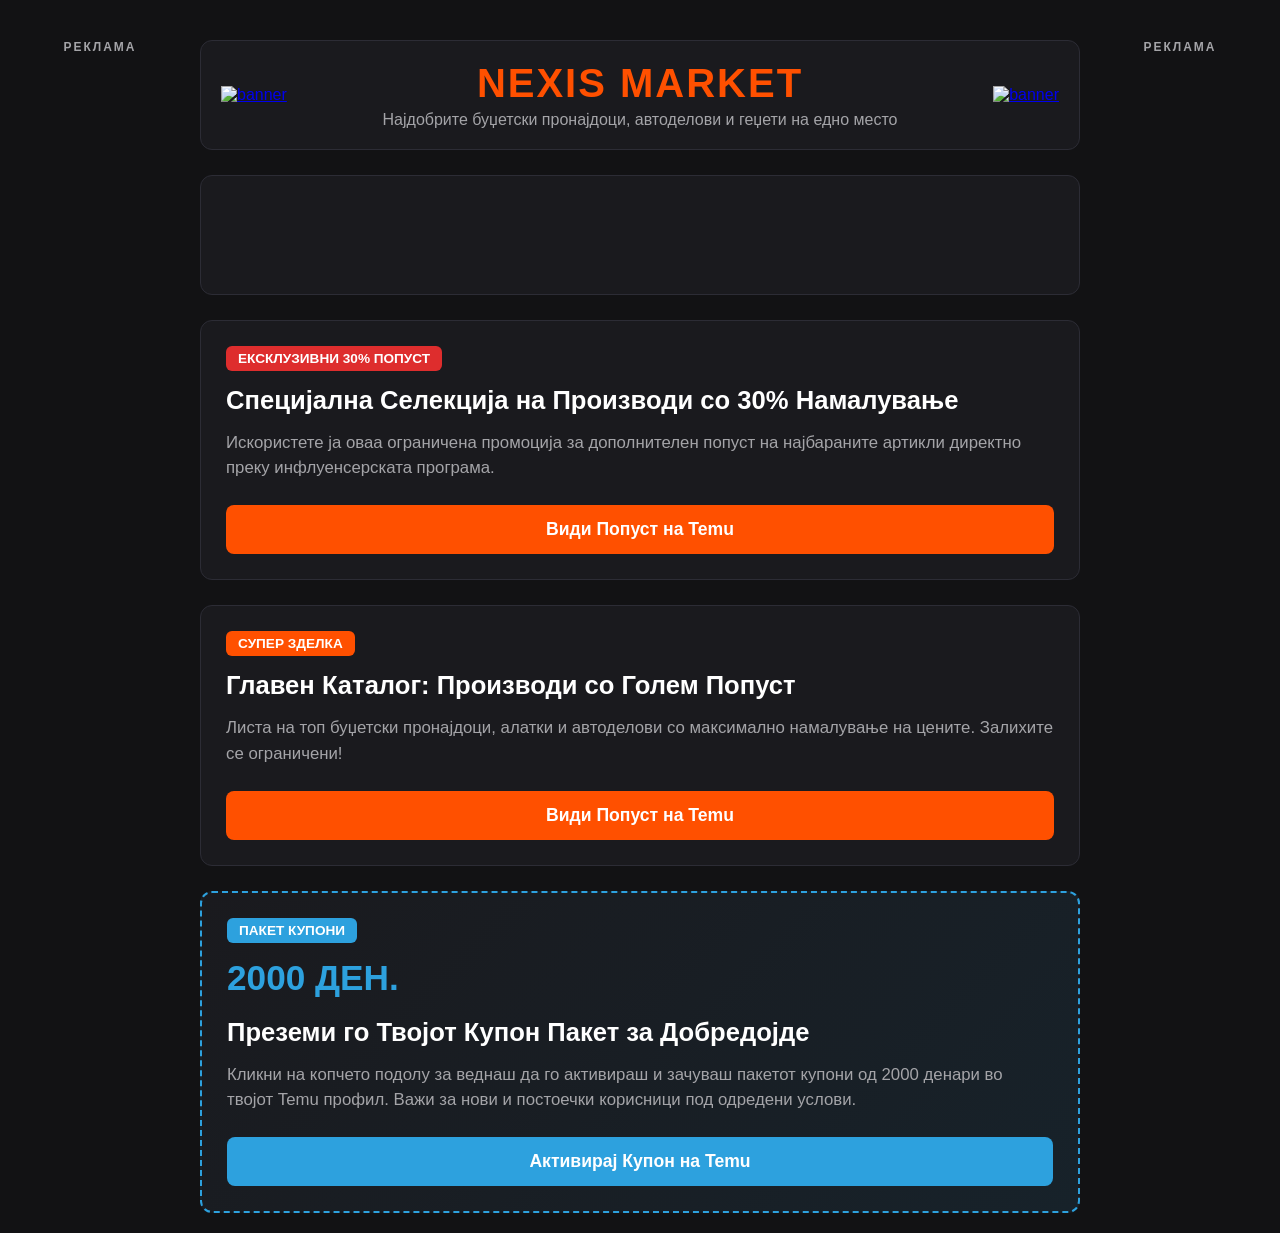
==== commit ba815a30: "Update index.html" ====
--- a/index.html
+++ b/index.html
@@ -3,171 +3,139 @@
 <head>
     <meta charset="UTF-8">
     <meta name="viewport" content="width=device-width, initial-scale=1.0">
-    <title>Nexis Market | Најдобрите Буџетски Пронајдоци</title>
+    <title>Nexis Market | Најдобрите Буџетски Зделки</title>
     <style>
-        body {
-            background-color: #11141a;
-            color: #ffffff;
-            font-family: Arial, sans-serif;
-            margin: 0;
-            padding: 0;
-        }
-        .main-container {
-            max-width: 1200px;
-            margin: 0 auto;
-            padding: 20px;
-        }
-        .catalog-box {
-            background-color: #1a1f29;
-            border-radius: 8px;
-            padding: 20px;
-            margin-bottom: 20px;
-            border: 1px solid #2c3545;
-        }
-        .catalog-title {
-            font-size: 24px;
-            font-weight: bold;
-            margin-top: 0;
-        }
-        .catalog-text {
-            color: #b0b7c3;
-            font-size: 16px;
-            margin-bottom: 20px;
-        }
-        .orange-btn {
-            display: block;
-            background-color: #ff5500;
-            color: white;
-            text-align: center;
-            padding: 15px;
-            text-decoration: none;
-            font-weight: bold;
-            border-radius: 6px;
-            font-size: 18px;
-        }
-        /* Стил за купон делот под банерите */
-        .coupon-box {
-            background-color: #1a1f29;
-            border-radius: 8px;
-            padding: 25px;
-            border: 1px dashed #ff5500;
-            margin-top: 20px;
-        }
-        .coupon-title {
-            font-size: 22px;
-            font-weight: bold;
-            margin-top: 0;
-        }
-        .blue-btn {
-            display: block;
-            background-color: #2b9fd7;
-            color: white;
-            text-align: center;
-            padding: 15px;
-            text-decoration: none;
-            font-weight: bold;
-            border-radius: 6px;
-            font-size: 18px;
-            margin-top: 15px;
-        }
-        /* Контејнер за 4-те рекламни банери */
-        .banner-row {
-            display: flex;
-            flex-wrap: wrap;
-            justify-content: center;
-            gap: 15px;
-            margin: 25px 0;
-            width: 100%;
-        }
-        .banner-slot {
-            width: 300px;
-            height: 250px;
-            background-color: #1a1f29; /* привремен бекграунд додека да се вчита скриптата */
-            border-radius: 4px;
-            overflow: hidden;
+        * { box-sizing: border-box; margin: 0; padding: 0; font-family: 'Segoe UI', Tahoma, Geneva, Verdana, sans-serif; }
+        body { background-color: #121214; color: #ffffff; padding: 20px; display: flex; flex-direction: column; align-items: center; }
+        
+        /* Главна мрежа (Лево Реклама - Средина Содржина - Десно Реклама) */
+        .page-layout { display: grid; grid-template-columns: 160px 1fr 160px; max-width: 1300px; width: 100%; gap: 20px; margin-top: 20px; }
+        
+        /* Странични реклами со повеќе банери нанижани до долу */
+        .side-ad { width: 160px; display: flex; flex-direction: column; gap: 15px; align-items: center; }
+        .side-ad-title { color: #a4a4a8; font-size: 0.75rem; text-transform: uppercase; letter-spacing: 2px; font-weight: bold; text-align: center; margin-bottom: 5px; }
+
+        /* Централен контејнер */
+        .main-content { display: flex; flex-direction: column; gap: 25px; }
+
+        /* Ажуриран Хедер со Реферални Банери */
+        header { display: flex; justify-content: space-between; align-items: center; background-color: #1a1a1e; padding: 20px; border-radius: 12px; border: 1px solid #2c2c35; }
+        .header-text { text-align: center; flex-grow: 1; padding: 0 20px; }
+        .header-text h1 { font-size: 2.5rem; color: #ff5000; font-weight: bold; letter-spacing: 2px; }
+        .header-text p { color: #a4a4a8; margin-top: 5px; font-size: 1rem; }
+
+        /* Секција за Хоризонтален Банер 728x90 во средина */
+        .top-banner-space { width: 100%; display: flex; justify-content: center; align-items: center; background-color: #1a1a1e; border: 1px solid #2c2c35; border-radius: 12px; padding: 15px; min-height: 120px; }
+
+        /* Картички за Производи и Промоции */
+        .promo-card { background-color: #1a1a1e; border-radius: 12px; border: 1px solid #2c2c35; overflow: hidden; transition: transform 0.2s, border-color 0.2s; display: flex; flex-direction: column; }
+        .promo-card:hover { transform: translateY(-3px); border-color: #ff5000; }
+        .promo-body { padding: 25px; display: flex; flex-direction: column; gap: 15px; }
+        
+        .badge-30 { background-color: #de2d2d; color: white; padding: 5px 12px; font-weight: bold; border-radius: 6px; align-self: flex-start; text-transform: uppercase; font-size: 0.85rem; }
+        .badge-hot { background-color: #ff5000; color: white; padding: 5px 12px; font-weight: bold; border-radius: 6px; align-self: flex-start; text-transform: uppercase; font-size: 0.85rem; }
+        .badge-coupon { background-color: #2da1de; color: white; padding: 5px 12px; font-weight: bold; border-radius: 6px; align-self: flex-start; text-transform: uppercase; font-size: 0.85rem; }
+
+        .promo-title { font-size: 1.6rem; font-weight: bold; color: #ffffff; }
+        .promo-desc { color: #a4a4a8; font-size: 1.05rem; line-height: 1.5; }
+        
+        .btn-temu { display: block; text-align: center; background-color: #ff5000; color: white; text-decoration: none; padding: 14px; border-radius: 8px; font-weight: bold; font-size: 1.1rem; transition: background 0.2s; margin-top: 10px; }
+        .btn-temu:hover { background-color: #e04500; }
+
+        /* Купон Секција Специјален Стил */
+        .coupon-box { border: 2px dashed #2da1de; background: linear-gradient(135deg, #1a1a1e 0%, #17222a 100%); }
+        .coupon-amount { font-size: 2.2rem; color: #2da1de; font-weight: bold; margin-bottom: 5px; }
+
+        /* Респонзивност за мобилни уреди */
+        @media (max-width: 900px) {
+            .page-layout { grid-template-columns: 1fr; }
+            .side-ad { display: none; }
+            header { flex-direction: column; gap: 15px; text-align: center; }
         }
     </style>
 </head>
 <body>
 
-    <div class="main-container">
+    <div class="page-layout">
 
-        <!-- Главен Каталог Бокс -->
-        <div class="catalog-box">
-            <h1 class="catalog-title">Главен Каталог: Производи со Голем Попуст</h1>
-            <p class="catalog-text">Листа на топ буџетски пронајдоци, алатки и автоделови со максимално намалување на цените. Залихите се ограничени!</p>
-            <a href="#" class="orange-btn">Види Попуст на Temu</a>
+        <div class="side-ad">
+            <div class="side-ad-title">РЕКЛАМА</div>
+            <script> atOptions = { 'key' : '50c36c4341c67f6776a26a78b0d38a5a', 'format' : 'iframe', 'height' : 300, 'width' : 160, 'params' : {} }; </script>
+            <script src="https://www.highperformanceformat.com/50c36c4341c67f6776a26a78b0d38a5a/invoke.js"></script>
+            <script> atOptions = { 'key' : '50c36c4341c67f6776a26a78b0d38a5a', 'format' : 'iframe', 'height' : 300, 'width' : 160, 'params' : {} }; </script>
+            <script src="https://www.highperformanceformat.com/50c36c4341c67f6776a26a78b0d38a5a/invoke.js"></script>
+            <script> atOptions = { 'key' : '50c36c4341c67f6776a26a78b0d38a5a', 'format' : 'iframe', 'height' : 300, 'width' : 160, 'params' : {} }; </script>
+            <script src="https://www.highperformanceformat.com/50c36c4341c67f6776a26a78b0d38a5a/invoke.js"></script>
+            <script> atOptions = { 'key' : '50c36c4341c67f6776a26a78b0d38a5a', 'format' : 'iframe', 'height' : 300, 'width' : 160, 'params' : {} }; </script>
+            <script src="https://www.highperformanceformat.com/50c36c4341c67f6776a26a78b0d38a5a/invoke.js"></script>
         </div>
 
-        <!-- ========================================================== -->
-        <!-- НОВИОТ ДЕЛ: 4 ХОРИЗОНТАЛНИ БАНЕРИ (СПОРЕД СЛИКАТА image_6bc540.jpg) -->
-        <!-- ========================================================== -->
-        <div class="banner-row">
+        <div class="main-content">
             
-            <!-- Банер 1 -->
-            <div class="banner-slot">
-                <script type="text/javascript">
+            <header>
+                <a href="https://beta.publishers.adsterra.com/referral/LyPKXSCKms" rel="nofollow"><img alt="banner" src="https://landings-cdn.adsterratech.com/referralBanners/png/120%20x%2060%20px.png" /></a>
+
+                <div class="header-text">
+                    <h1>NEXIS MARKET</h1>
+                    <p>Најдобрите буџетски пронајдоци, автоделови и геџети на едно место</p>
+                </div>
+
+                <a href="https://beta.publishers.adsterra.com/referral/LyPKXSCKms" rel="nofollow"><img alt="banner" src="https://landings-cdn.adsterratech.com/referralBanners/png/120%20x%2060%20px.png" /></a>
+            </header>
+
+            <div class="top-banner-space">
+                <script>
                     atOptions = {
-                        'key' : '77e0321e20f155e33fae6f46d18e6517',
+                        'key' : 'cee42c9999fb1c02da45ee203be8d7da',
                         'format' : 'iframe',
-                        'height' : 250,
-                        'width' : 300,
+                        'height' : 90,
+                        'width' : 728,
                         'params' : {}
                     };
                 </script>
-                <script type="text/javascript" src="https://www.highperformanceformat.com/77e0321e20f155e33fae6f46d18e6517/invoke.js"></script>
+                <script src="https://www.highperformanceformat.com/cee42c9999fb1c02da45ee203be8d7da/invoke.js"></script>
             </div>
 
-            <!-- Банер 2 -->
-            <div class="banner-slot">
-                <script type="text/javascript">
-                    atOptions = {
-                        'key' : '77e0321e20f155e33fae6f46d18e6517',
-                        'format' : 'iframe',
-                        'height' : 250,
-                        'width' : 300,
-                        'params' : {}
-                    };
-                </script>
-                <script type="text/javascript" src="https://www.highperformanceformat.com/77e0321e20f155e33fae6f46d18e6517/invoke.js"></script>
+            <div class="promo-card">
+                <div class="promo-body">
+                    <span class="badge-30">Ексклузивни 30% Попуст</span>
+                    <h2 class="promo-title">Специјална Селекција на Производи со 30% Намалување</h2>
+                    <p class="promo-desc">Искористете ја оваа ограничена промоција за дополнителен попуст на најбараните артикли директно преку инфлуенсерската програма.</p>
+                    <a href="https://temu.to/k/e9hi8f5cd44" target="_blank" class="btn-temu">Види Попуст на Temu</a>
+                </div>
             </div>
 
-            <!-- Банер 3 -->
-            <div class="banner-slot">
-                <script type="text/javascript">
-                    atOptions = {
-                        'key' : '77e0321e20f155e33fae6f46d18e6517',
-                        'format' : 'iframe',
-                        'height' : 250,
-                        'width' : 300,
-                        'params' : {}
-                    };
-                </script>
-                <script type="text/javascript" src="https://www.highperformanceformat.com/77e0321e20f155e33fae6f46d18e6517/invoke.js"></script>
+            <div class="promo-card">
+                <div class="promo-body">
+                    <span class="badge-hot">Супер Зделка</span>
+                    <h2 class="promo-title">Главен Каталог: Производи со Голем Попуст</h2>
+                    <p class="promo-desc">Листа на топ буџетски пронајдоци, алатки и автоделови со максимално намалување на цените. Залихите се ограничени!</p>
+                    <a href="https://temu.to/k/erouig5xth2" target="_blank" class="btn-temu">Види Попуст на Temu</a>
+                </div>
             </div>
 
-            <!-- Банер 4 -->
-            <div class="banner-slot">
-                <script type="text/javascript">
-                    atOptions = {
-                        'key' : '77e0321e20f155e33fae6f46d18e6517',
-                        'format' : 'iframe',
-                        'height' : 250,
-                        'width' : 300,
-                        'params' : {}
-                    };
-                </script>
-                <script type="text/javascript" src="https://www.highperformanceformat.com/77e0321e20f155e33fae6f46d18e6517/invoke.js"></script>
+            <div class="promo-card coupon-box">
+                <div class="promo-body">
+                    <span class="badge-coupon">Пакет Купони</span>
+                    <div class="coupon-amount">2000 ДЕН.</div>
+                    <h2 class="promo-title">Преземи го Твојот Купон Пакет за Добредојде</h2>
+                    <p class="promo-desc">Кликни на копчето подолу за веднаш да го активираш и зачуваш пакетот купони од 2000 денари во твојот Temu профил. Важи за нови и постоечки корисници под одредени услови.</p>
+                    <a href="https://temu.to/k/evn2o6ohc6a" target="_blank" class="btn-temu" style="background-color: #2da1de;">Активирај Купон на Temu</a>
+                </div>
             </div>
 
         </div>
-        <!-- ========================================================== -->
 
-        <!-- Бокс за Купони (Под банерите) -->
-        <div class="coupon-box">
-            <h2 class="coupon-title">Преземи го Твојот Купон Пакет за Добредојде</h2>
-            <p class="catalog-text">Кликни на копчето подолу за веднаш да го активираш и зачуваш пакетот купони од 2000 денари во твојот Temu профил. Важи за нови и постоечки корисници под одредени услови.</p>
-            <a href="#" class="blue-btn">Активирај Купон на Temu</a>
+        <div class="side-ad">
+            <div class="side-ad-title">РЕКЛАМА</div>
+            <script> atOptions = { 'key' : '50c36c4341c67f6776a26a78b0d38a5a', 'format' : 'iframe', 'height' : 300, 'width' : 160, 'params' : {} }; </script>
+            <script src="https://www.highperformanceformat.com/50c36c4341c67f6776a26a78b0d38a5a/invoke.js"></script>
+            <script> atOptions = { 'key' : '50c36c4341c67f6776a26a78b0d38a5a', 'format' : 'iframe', 'height' : 300, 'width' : 160, 'params' : {} }; </script>
+            <script src="https://www.highperformanceformat.com/50c36c4341c67f6776a26a78b0d38a5a/invoke.js"></script>
+            <script> atOptions = { 'key' : '50c36c4341c67f6776a26a78b0d38a5a', 'format' : 'iframe', 'height' : 300, 'width' : 160, 'params' : {} }; </script>
+            <script src="https://www.highperformanceformat.com/50c36c4341c67f6776a26a78b0d38a5a/invoke.js"></script>
+            <script> atOptions = { 'key' : '50c36c4341c67f6776a26a78b0d38a5a', 'format' : 'iframe', 'height' : 300, 'width' : 160, 'params' : {} }; </script>
+            <script src="https://www.highperformanceformat.com/50c36c4341c67f6776a26a78b0d38a5a/invoke.js"></script>
         </div>
 
     </div>
